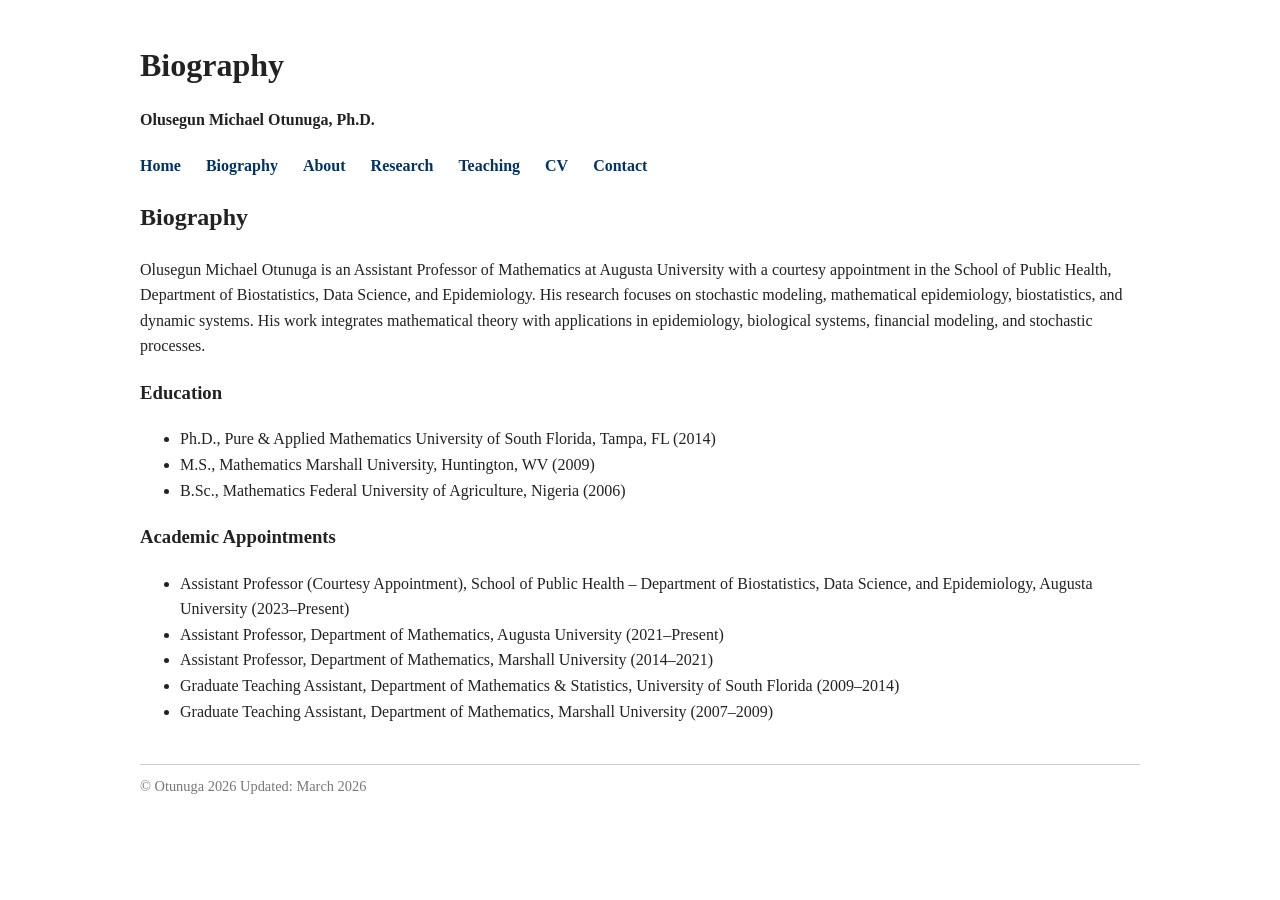
==== biography.html @ b454ae80 "Add biography.html for Olusegun Michael Otunuga This file contains the biography of Olusegun Michael" ====
<!DOCTYPE html>
<html>

<head>
<meta charset="UTF-8">
<title>Biography | Olusegun Michael Otunuga</title>
<link rel="stylesheet" href="style.css">
</head>

<body>

<header>
<h1>Biography</h1>
<p><b>Olusegun Michael Otunuga, Ph.D.</b></p>
</header>


<nav>

<ul class="menu">

<li><a href="index.html">Home</a></li>

<li><a href="biography.html">Biography</a></li>

<li>
<a href="#">About</a>

<ul class="submenu">

<li><a href="department.html">Dept of Math</a></li>
<li><a href="tutoring.html">Math Tutoring</a></li>
<li><a href="msprogram.html">M.S. in Bio. & Comp. Math</a></li>
<li><a href="assistantship.html">Assistantship</a></li>
<li><a href="application.html">Application</a></li>
<li><a href="ams.html">AMS</a></li>
<li><a href="maa.html">MAA</a></li>
<li><a href="rhelp.html">R Help</a></li>
<li><a href="latex.html">LaTeX Help</a></li>

</ul>

</li>

<li>
<a href="#">Research</a>

<ul class="submenu">

<li><a href="publications.html">Publications</a></li>
<li><a href="talks.html">Research Talks</a></li>
<li><a href="patent.html">Patent</a></li>

</ul>

</li>

<li>
<a href="#">Teaching</a>

<ul class="submenu">

<li><a href="courses.html">Courses</a></li>
<li><a href="notes.html">Class Notes</a></li>

</ul>

</li>

<li><a href="cv.html">CV</a></li>

<li><a href="contact.html">Contact</a></li>

</ul>

</nav>



<h2>Biography</h2>

<p>

Olusegun Michael Otunuga is an Assistant Professor of Mathematics at Augusta University with a courtesy appointment in the School of Public Health, Department of Biostatistics, Data Science, and Epidemiology. His research focuses on stochastic modeling, mathematical epidemiology, biostatistics, and dynamic systems. His work integrates mathematical theory with applications in epidemiology, biological systems, financial modeling, and stochastic processes.

</p>



<h3>Education</h3>

<ul>

<li>
Ph.D., Pure & Applied Mathematics  
University of South Florida, Tampa, FL (2014)
</li>

<li>
M.S., Mathematics  
Marshall University, Huntington, WV (2009)
</li>

<li>
B.Sc., Mathematics  
Federal University of Agriculture, Nigeria (2006)
</li>

</ul>



<h3>Academic Appointments</h3>

<ul>

<li>
Assistant Professor (Courtesy Appointment),  
School of Public Health – Department of Biostatistics, Data Science, and Epidemiology,  
Augusta University (2023–Present)
</li>

<li>
Assistant Professor,  
Department of Mathematics, Augusta University (2021–Present)
</li>

<li>
Assistant Professor,  
Department of Mathematics, Marshall University (2014–2021)
</li>

<li>
Graduate Teaching Assistant,  
Department of Mathematics & Statistics, University of South Florida (2009–2014)
</li>

<li>
Graduate Teaching Assistant,  
Department of Mathematics, Marshall University (2007–2009)
</li>

</ul>



<footer>

© Otunuga 2026  
Updated: March 2026

</footer>



</body>
</html>
---- style.css ----
body{
font-family: Georgia, "Times New Roman", serif;
max-width: 1000px;
margin: 40px auto;
line-height:1.6;
color:#222;
}

header{
margin-bottom:20px;
}

h1{
font-size:32px;
margin-bottom:5px;
}

nav{
margin:20px 0;
}

.menu{
list-style:none;
padding:0;
margin:0;
display:flex;
gap:25px;
}

.menu li{
position:relative;
}

.menu a{
text-decoration:none;
font-weight:bold;
color:#003366;
}

.menu a:hover{
text-decoration:underline;
}


/* DROPDOWN MENU */

.submenu{

display:none;

position:absolute;

top:100%;

left:0;

background:#444;

color:white;

padding:0;

list-style:none;

min-width:240px;

border-radius:6px;

}

.submenu li{

border-bottom:1px solid #555;

}

.submenu li:last-child{

border-bottom:none;

}

.submenu a{

display:block;

padding:12px 18px;

color:white;

font-weight:normal;

}

.submenu a:hover{

background:#333;

}

/* SHOW DROPDOWN */

.menu li:hover .submenu{

display:block;

}


/* PUBLICATIONS */

.publist li{
margin-bottom:14px;
}

.btn{
display:inline-block;
margin-left:6px;
padding:3px 8px;
border:1px solid #888;
border-radius:4px;
font-size:12px;
text-decoration:none;
color:#003366;
}

.btn:hover{
background:#f0f0f0;
}


/* PROFILE SECTION */

.profile{
display:flex;
gap:30px;
}

.profile img{
width:180px;
border-radius:4px;
}

.bio{
flex:1;
}


footer{
margin-top:40px;
border-top:1px solid #ccc;
padding-top:10px;
font-size:0.9em;
color:#777;
}
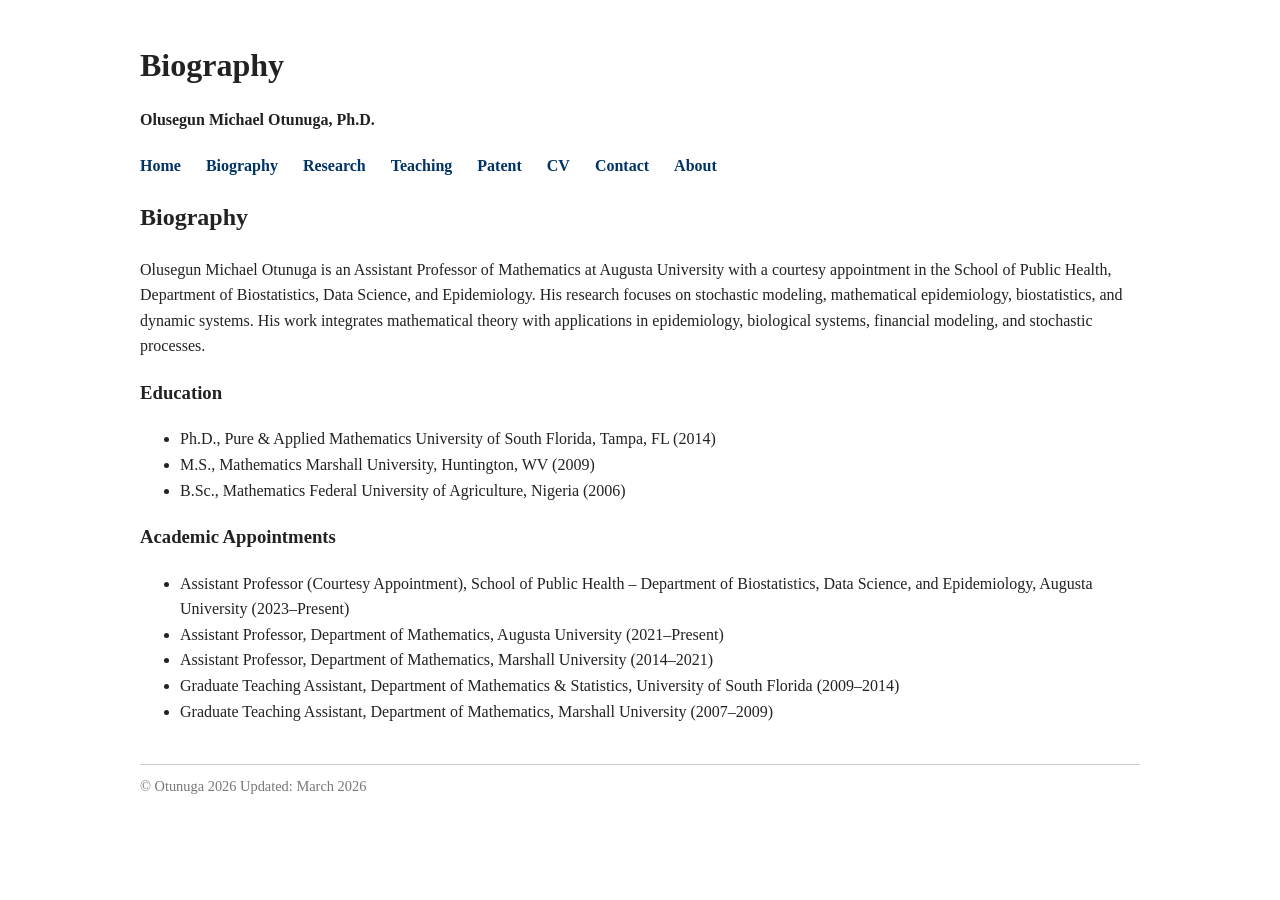
==== commit e641cad9: "Reorganize About section and add Patent link" ====
--- a/biography.html
+++ b/biography.html
@@ -24,54 +24,55 @@
 <li><a href="biography.html">Biography</a></li>
 
 <li>
+<a href="#">Research</a>
+<ul class="submenu">
+<li><a href="publications.html">Publications</a></li>
+<li><a href="talks.html">Research Talks</a></li>
+</ul>
+</li>
+
+<li>
+<a href="#">Teaching</a>
+<ul class="submenu">
+<li><a href="courses.html">Courses</a></li>
+<li><a href="notes.html">Class Notes</a></li>
+</ul>
+</li>
+
+  <li><a href="patent.html">Patent</a></li>
+
+<li><a href="cv.html">CV</a></li>
+
+<li><a href="contact.html">Contact</a></li>
+
+  <li>
 <a href="#">About</a>
 
 <ul class="submenu">
 
 <li><a href="department.html">Dept of Math</a></li>
+
 <li><a href="tutoring.html">Math Tutoring</a></li>
+
 <li><a href="msprogram.html">M.S. in Bio. & Comp. Math</a></li>
+
 <li><a href="assistantship.html">Assistantship</a></li>
+
 <li><a href="application.html">Application</a></li>
+
 <li><a href="ams.html">AMS</a></li>
+
 <li><a href="maa.html">MAA</a></li>
+
 <li><a href="rhelp.html">R Help</a></li>
+
 <li><a href="latex.html">LaTeX Help</a></li>
 
 </ul>
 
 </li>
-
-<li>
-<a href="#">Research</a>
-
-<ul class="submenu">
-
-<li><a href="publications.html">Publications</a></li>
-<li><a href="talks.html">Research Talks</a></li>
-<li><a href="patent.html">Patent</a></li>
-
 </ul>
 
-</li>
-
-<li>
-<a href="#">Teaching</a>
-
-<ul class="submenu">
-
-<li><a href="courses.html">Courses</a></li>
-<li><a href="notes.html">Class Notes</a></li>
-
-</ul>
-
-</li>
-
-<li><a href="cv.html">CV</a></li>
-
-<li><a href="contact.html">Contact</a></li>
-
-</ul>
 
 </nav>
 
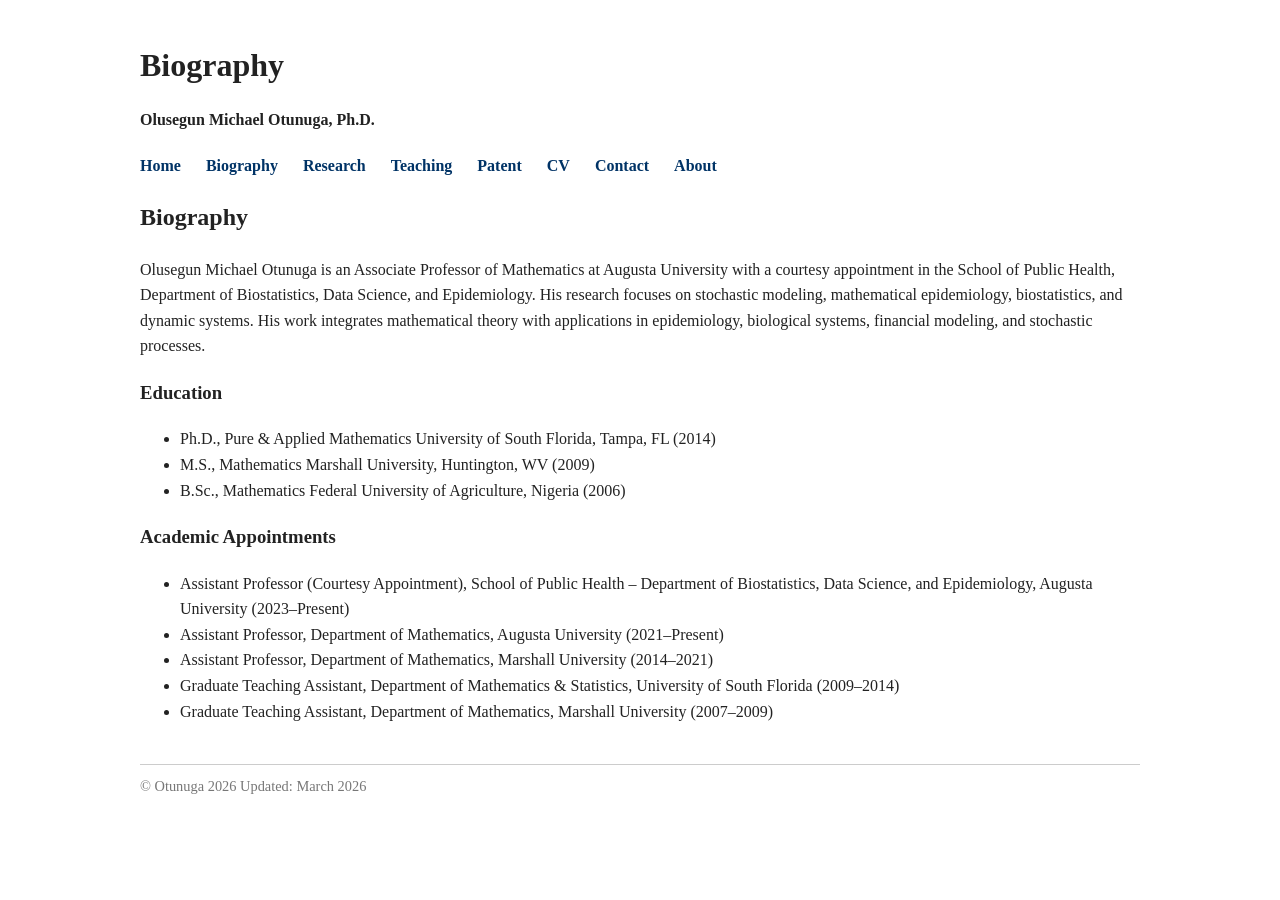
==== commit ba1492df: "Update title from Assistant to Associate Professor" ====
--- a/biography.html
+++ b/biography.html
@@ -50,23 +50,23 @@
 
 <ul class="submenu">
 
-<li><a href="department.html">Dept of Math</a></li>
+<li><a href="https://www.augusta.edu/scimath/mathematics/index.php">Dept of Math</a></li>
 
-<li><a href="tutoring.html">Math Tutoring</a></li>
+<li><a href="https://www.augusta.edu/scimath/mathematics/mathassistancecenter.php">Math Tutoring</a></li>
 
-<li><a href="msprogram.html">M.S. in Bio. & Comp. Math</a></li>
+<li><a href="https://www.augusta.edu/scimath/mathematics/biological-and-computational-mathematics-ms.php">M.S. in Bio. & Comp. Math</a></li>
 
-<li><a href="assistantship.html">Assistantship</a></li>
+<li><a href="https://www.augusta.edu/scimath/mathematics/biological-and-computational-mathematics-ms.php">Assistantship</a></li>
 
-<li><a href="application.html">Application</a></li>
+<li><a href="https://www.augusta.edu/gradschool/ms-biological-comp-math-adm-reqs.php">Application</a></li>
 
-<li><a href="ams.html">AMS</a></li>
+<li><a href="http://www.ams.org/home/page">AMS</a></li>
 
-<li><a href="maa.html">MAA</a></li>
+<li><a href="http://www.maa.org/">MAA</a></li>
 
 <li><a href="rhelp.html">R Help</a></li>
 
-<li><a href="latex.html">LaTeX Help</a></li>
+<li><a href="http://www.maths.tcd.ie/~dwilkins/LaTeXPrimer/">LaTeX Help</a></li>
 
 </ul>
 
@@ -82,7 +82,7 @@
 
 <p>
 
-Olusegun Michael Otunuga is an Assistant Professor of Mathematics at Augusta University with a courtesy appointment in the School of Public Health, Department of Biostatistics, Data Science, and Epidemiology. His research focuses on stochastic modeling, mathematical epidemiology, biostatistics, and dynamic systems. His work integrates mathematical theory with applications in epidemiology, biological systems, financial modeling, and stochastic processes.
+Olusegun Michael Otunuga is an Associate Professor of Mathematics at Augusta University with a courtesy appointment in the School of Public Health, Department of Biostatistics, Data Science, and Epidemiology. His research focuses on stochastic modeling, mathematical epidemiology, biostatistics, and dynamic systems. His work integrates mathematical theory with applications in epidemiology, biological systems, financial modeling, and stochastic processes.
 
 </p>
 
--- a/style.css
+++ b/style.css
@@ -153,3 +153,8 @@
 font-size:0.9em;
 color:#777;
 }
+
+
+.talklist li{
+margin-bottom:12px;
+}
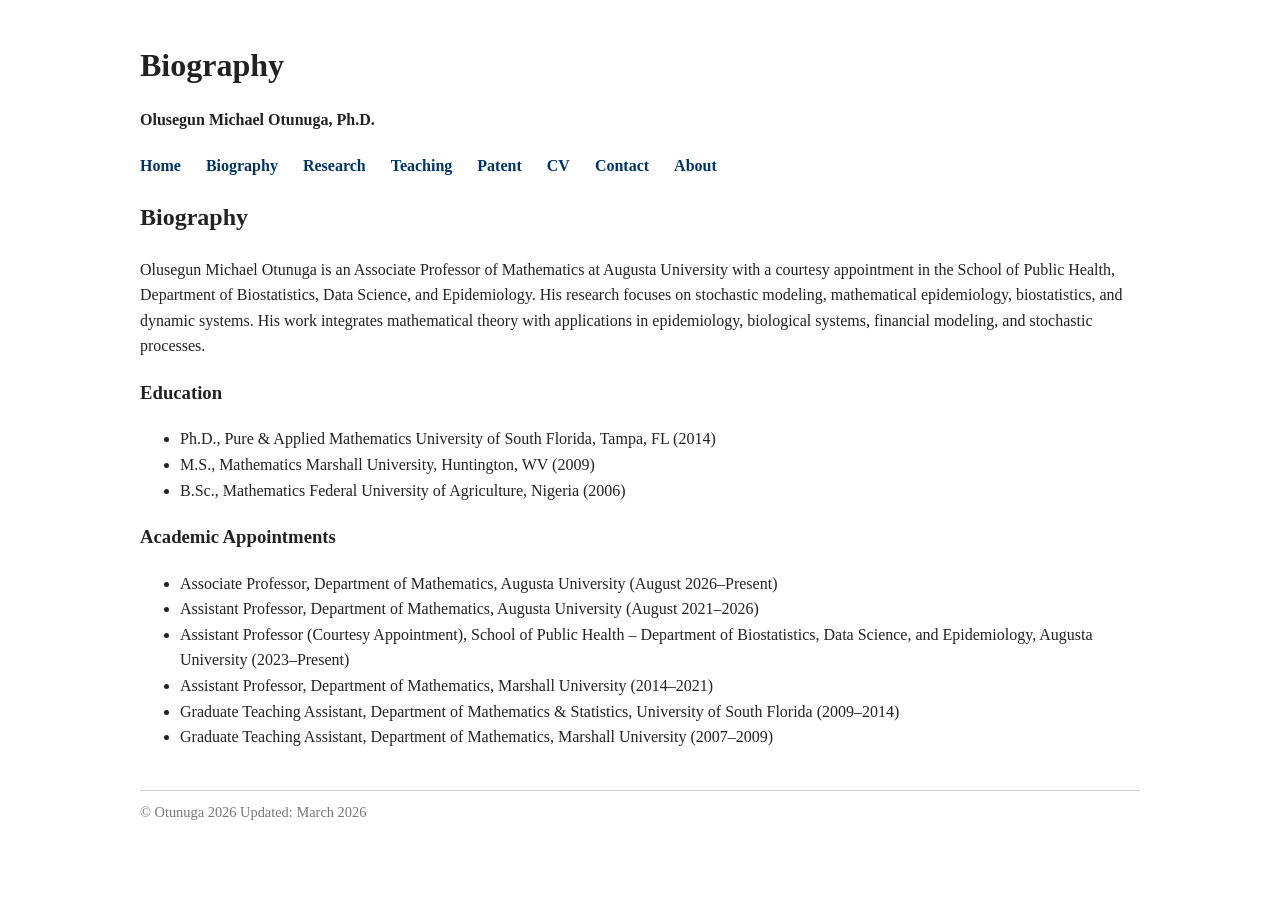
==== commit e32e3fc1: "Revise academic appointments in biography Updated academic appointments to reflect current and past " ====
--- a/biography.html
+++ b/biography.html
@@ -115,15 +115,21 @@
 
 <ul>
 
+  
 <li>
+Associate Professor,  
+Department of Mathematics, Augusta University (August 2026–Present)
+</li>
+  
+<li>
+Assistant Professor,  
+Department of Mathematics, Augusta University (August 2021–2026)
+</li>
+
+  <li>
 Assistant Professor (Courtesy Appointment),  
 School of Public Health – Department of Biostatistics, Data Science, and Epidemiology,  
 Augusta University (2023–Present)
-</li>
-
-<li>
-Assistant Professor,  
-Department of Mathematics, Augusta University (2021–Present)
 </li>
 
 <li>
